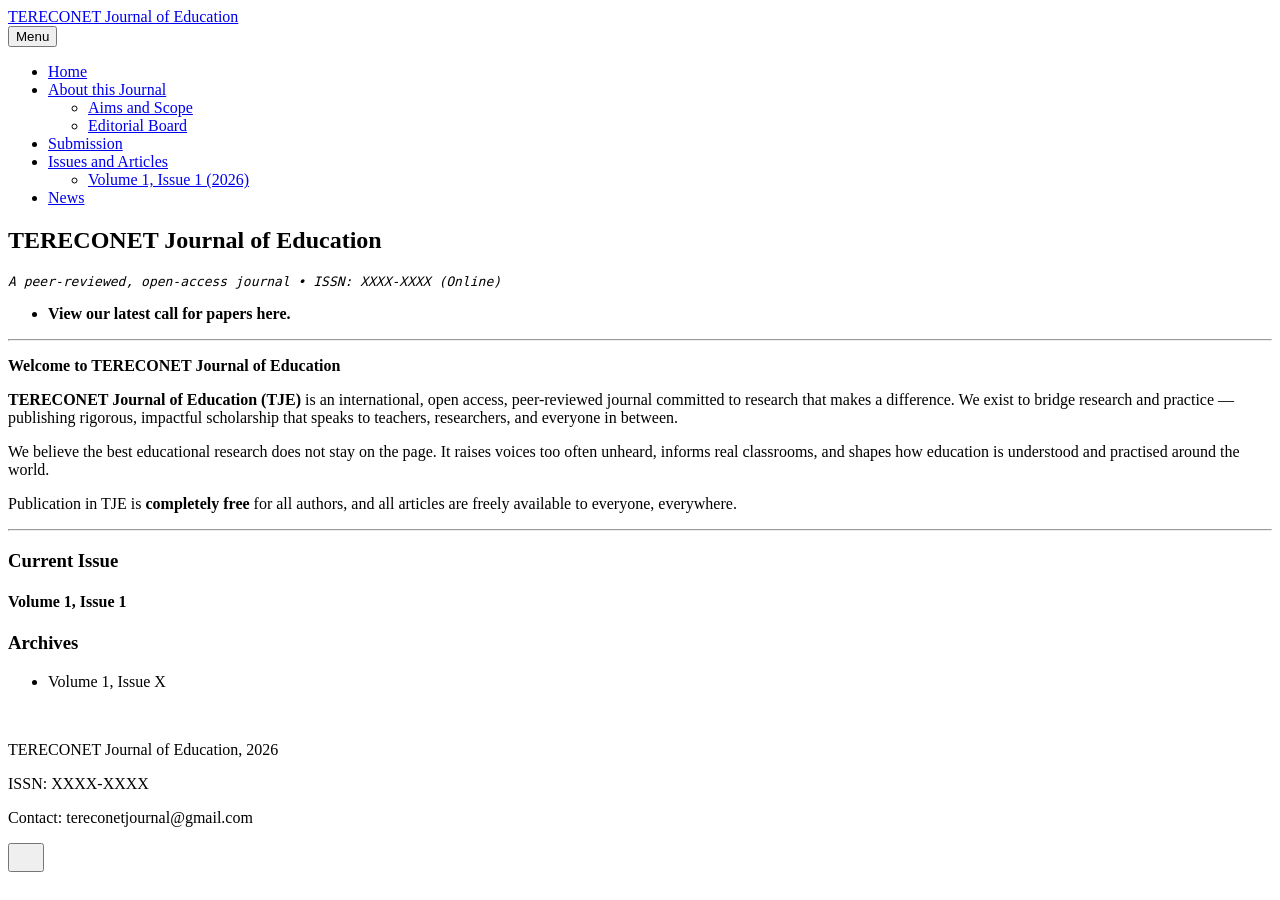
==== index.html @ 7ecd437f "Updated from Publii" ====
<!DOCTYPE html><html lang="en-gb"><head><meta charset="utf-8"><meta http-equiv="X-UA-Compatible" content="IE=edge"><meta name="viewport" content="width=device-width,initial-scale=1"><title>TERECONET Journal of Education - TERECONET Journal of Education</title><meta name="description" content="A peer-reviewed, open-access journal • ISSN: XXXX-XXXX (Online) View our latest call for papers here. Welcome to TERECONET Journal of Education TERECONET Journal of Education (TJE) is an international, open access, peer-reviewed journal committed to research that makes a difference. We exist to bridge research&amp;hellip;"><meta name="generator" content="Publii Open-Source CMS for Static Site"><link rel="canonical" href="https://www.teje.net/"><link rel="alternate" type="application/atom+xml" href="https://www.teje.net/feed.xml" title="TERECONET Journal of Education - RSS"><link rel="alternate" type="application/json" href="https://www.teje.net/feed.json" title="TERECONET Journal of Education - JSON"><meta property="og:title" content="TERECONET Journal of Education"><meta property="og:site_name" content="TERECONET Journal of Education"><meta property="og:description" content="A peer-reviewed, open-access journal • ISSN: XXXX-XXXX (Online) View our latest call for papers here. Welcome to TERECONET Journal of Education TERECONET Journal of Education (TJE) is an international, open access, peer-reviewed journal committed to research that makes a difference. We exist to bridge research&amp;hellip;"><meta property="og:url" content="https://www.teje.net/"><meta property="og:type" content="article"><link rel="stylesheet" href="https://www.teje.net/assets/css/style.css?v&#x3D;0e95c9d817b00e3b5cfe6febf30c4717"><script type="application/ld+json">{"@context":"http://schema.org","@type":"Article","mainEntityOfPage":{"@type":"WebPage","@id":"https://www.teje.net/"},"headline":"TERECONET Journal of Education","datePublished":"2026-08-20T18:52+07:00","dateModified":"2026-08-22T23:30+07:00","description":"A peer-reviewed, open-access journal • ISSN: XXXX-XXXX (Online) View our latest call for papers here. Welcome to TERECONET Journal of Education TERECONET Journal of Education (TJE) is an international, open access, peer-reviewed journal committed to research that makes a difference. We exist to bridge research&hellip;","author":{"@type":"Person","name":"Vu Tran Thanh","url":"https://www.teje.net/authors/vu-tran-thanh/"},"publisher":{"@type":"Organization","name":"Vu Tran Thanh"}}</script><noscript><style>img[loading] {
                    opacity: 1;
                }</style></noscript></head><body class="page-template"><header class="top js-header"><a class="logo" href="https://www.teje.net/">TERECONET Journal of Education</a><nav class="navbar js-navbar"><button class="navbar__toggle js-toggle" aria-label="Menu" aria-haspopup="true" aria-expanded="false"><span class="navbar__toggle-box"><span class="navbar__toggle-inner">Menu</span></span></button><ul class="navbar__menu"><li class="active"><a href="https://www.teje.net/" target="_self">Home</a></li><li class="has-submenu"><a href="https://www.teje.net/about/" target="_self" aria-haspopup="true" aria-expanded="false">About this Journal</a><ul class="navbar__submenu level-2" aria-hidden="true"><li><a href="https://www.teje.net/about/aims-and-scope/" target="_self">Aims and Scope</a></li><li><a href="https://www.teje.net/about/editorial-board/" target="_self">Editorial Board</a></li></ul></li><li><a href="https://www.teje.net/for-authors/" target="_self">Submission</a></li><li class="has-submenu"><a href="https://www.teje.net/issues-and-articles/" target="_self" aria-haspopup="true" aria-expanded="false">Issues and Articles</a><ul class="navbar__submenu level-2" aria-hidden="true"><li><a href="https://www.teje.net/issues-and-articles/volume-1-issue-1/" target="_self">Volume 1, Issue 1 (2026)</a></li></ul></li><li><a href="https://www.teje.net/news/" target="_self">News</a></li></ul></nav></header><main class="page"><article class="content"><div class="hero hero--noimage"><header class="hero__content"><div class="wrapper"><h1>TERECONET Journal of Education</h1></div></header></div><div class="entry-wrapper content__entry"><pre class="align-center"><em><span style="color: #000000;">A peer-reviewed, open-access journal • ISSN: XXXX-XXXX (Online)</span></em></pre><ul><li><strong>View our latest call for papers here.</strong></li></ul><hr><div><p class="align-center"><strong>Welcome to TERECONET Journal of Education</strong></p><p><strong>TERECONET Journal of Education (TJE)</strong> is an international, open access, peer-reviewed journal committed to research that makes a difference. We exist to bridge research and practice — publishing rigorous, impactful scholarship that speaks to teachers, researchers, and everyone in between.</p><p>We believe the best educational research does not stay on the page. It raises voices too often unheard, informs real classrooms, and shapes how education is understood and practised around the world.</p><p>Publication in TJE is <strong>completely free</strong> for all authors, and all articles are freely available to everyone, everywhere.</p></div><hr><h3>Current Issue</h3><h4>Volume 1, Issue 1</h4><h3>Archives</h3><ul><li>Volume 1, Issue X</li></ul><p> </p></div></article></main><footer class="footer"><div class="wrapper"><div class="footer__copyright"><p>TERECONET Journal of Education, 2026</p><p>ISSN: XXXX-XXXX</p><p>Contact: tereconetjournal@gmail.com</p></div><button id="backToTop" class="footer__bttop" aria-label="Back to top" title="Back to top"><svg width="20" height="20"><use xlink:href="https://www.teje.net/assets/svg/svg-map.svg#toparrow"/></svg></button></div></footer><script defer="defer" src="https://www.teje.net/assets/js/scripts.min.js?v&#x3D;dafec4f87fead6718cb125f0b0fc8441"></script><script>window.publiiThemeMenuConfig={mobileMenuMode:'sidebar',animationSpeed:300,submenuWidth: 'auto',doubleClickTime:500,mobileMenuExpandableSubmenus:true,relatedContainerForOverlayMenuSelector:'.top'};</script><script>var images = document.querySelectorAll('img[loading]');
        for (var i = 0; i < images.length; i++) {
            if (images[i].complete) {
                images[i].classList.add('is-loaded');
            } else {
                images[i].addEventListener('load', function () {
                    this.classList.add('is-loaded');
                }, false);
            }
        }</script></body></html>
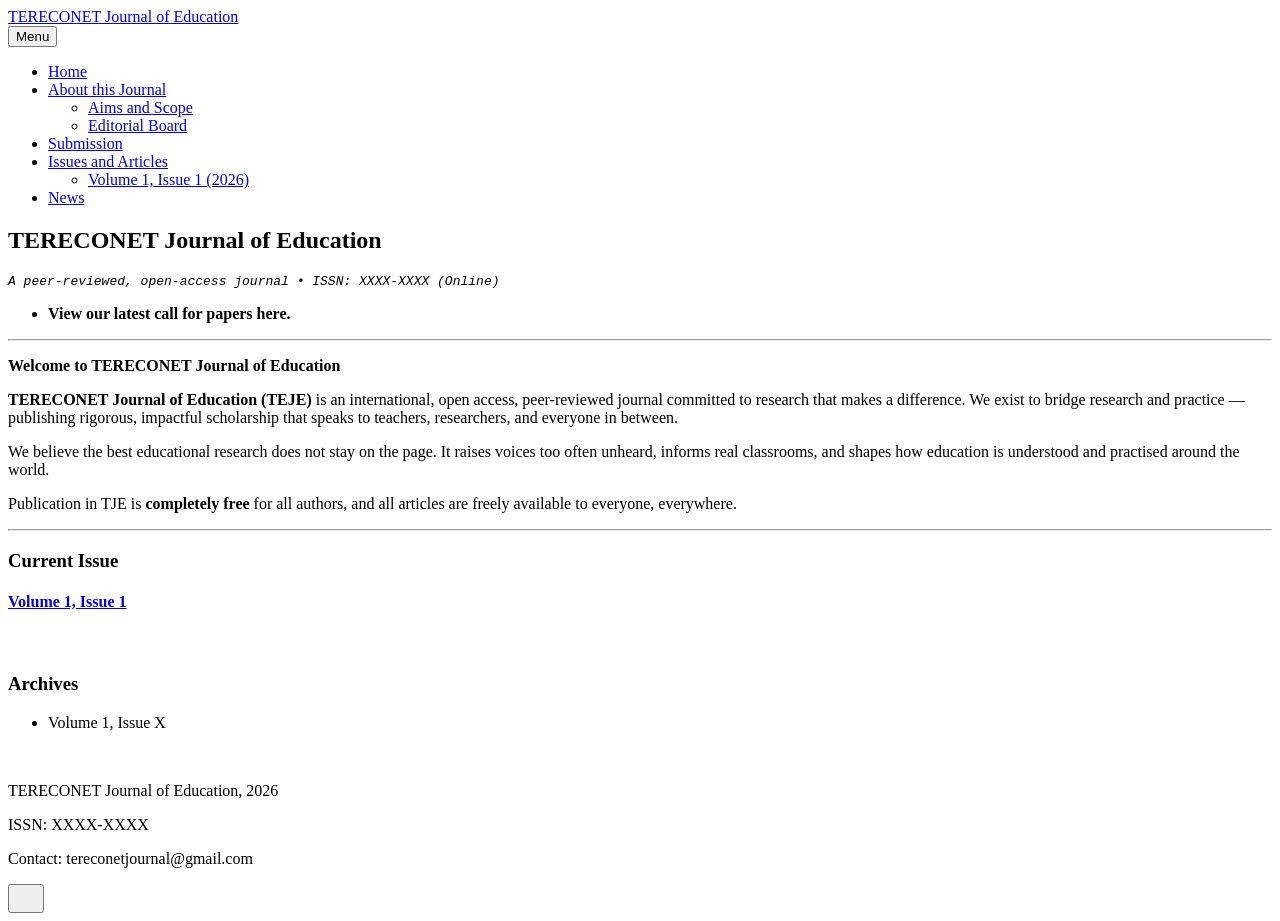
==== commit 5c54be00: "Updated from Publii" ====
--- a/index.html
+++ b/index.html
@@ -1,6 +1,6 @@
-<!DOCTYPE html><html lang="en-gb"><head><meta charset="utf-8"><meta http-equiv="X-UA-Compatible" content="IE=edge"><meta name="viewport" content="width=device-width,initial-scale=1"><title>TERECONET Journal of Education - TERECONET Journal of Education</title><meta name="description" content="A peer-reviewed, open-access journal • ISSN: XXXX-XXXX (Online) View our latest call for papers here. Welcome to TERECONET Journal of Education TERECONET Journal of Education (TJE) is an international, open access, peer-reviewed journal committed to research that makes a difference. We exist to bridge research&amp;hellip;"><meta name="generator" content="Publii Open-Source CMS for Static Site"><link rel="canonical" href="https://www.teje.net/"><link rel="alternate" type="application/atom+xml" href="https://www.teje.net/feed.xml" title="TERECONET Journal of Education - RSS"><link rel="alternate" type="application/json" href="https://www.teje.net/feed.json" title="TERECONET Journal of Education - JSON"><meta property="og:title" content="TERECONET Journal of Education"><meta property="og:site_name" content="TERECONET Journal of Education"><meta property="og:description" content="A peer-reviewed, open-access journal • ISSN: XXXX-XXXX (Online) View our latest call for papers here. Welcome to TERECONET Journal of Education TERECONET Journal of Education (TJE) is an international, open access, peer-reviewed journal committed to research that makes a difference. We exist to bridge research&amp;hellip;"><meta property="og:url" content="https://www.teje.net/"><meta property="og:type" content="article"><link rel="stylesheet" href="https://www.teje.net/assets/css/style.css?v&#x3D;0e95c9d817b00e3b5cfe6febf30c4717"><script type="application/ld+json">{"@context":"http://schema.org","@type":"Article","mainEntityOfPage":{"@type":"WebPage","@id":"https://www.teje.net/"},"headline":"TERECONET Journal of Education","datePublished":"2026-08-20T18:52+07:00","dateModified":"2026-08-22T23:30+07:00","description":"A peer-reviewed, open-access journal • ISSN: XXXX-XXXX (Online) View our latest call for papers here. Welcome to TERECONET Journal of Education TERECONET Journal of Education (TJE) is an international, open access, peer-reviewed journal committed to research that makes a difference. We exist to bridge research&hellip;","author":{"@type":"Person","name":"Vu Tran Thanh","url":"https://www.teje.net/authors/vu-tran-thanh/"},"publisher":{"@type":"Organization","name":"Vu Tran Thanh"}}</script><noscript><style>img[loading] {
+<!DOCTYPE html><html lang="en-gb"><head><meta charset="utf-8"><meta http-equiv="X-UA-Compatible" content="IE=edge"><meta name="viewport" content="width=device-width,initial-scale=1"><title>TERECONET Journal of Education - TERECONET Journal of Education</title><meta name="description" content="A peer-reviewed, open-access journal • ISSN: XXXX-XXXX (Online) View our latest call for papers here. Welcome to TERECONET Journal of Education TERECONET Journal of Education (TEJE) is an international, open access, peer-reviewed journal committed to research that makes a difference. We exist to bridge research&amp;hellip;"><meta name="generator" content="Publii Open-Source CMS for Static Site"><link rel="canonical" href="https://www.teje.net/"><link rel="alternate" type="application/atom+xml" href="https://www.teje.net/feed.xml" title="TERECONET Journal of Education - RSS"><link rel="alternate" type="application/json" href="https://www.teje.net/feed.json" title="TERECONET Journal of Education - JSON"><meta property="og:title" content="TERECONET Journal of Education"><meta property="og:site_name" content="TERECONET Journal of Education"><meta property="og:description" content="A peer-reviewed, open-access journal • ISSN: XXXX-XXXX (Online) View our latest call for papers here. Welcome to TERECONET Journal of Education TERECONET Journal of Education (TEJE) is an international, open access, peer-reviewed journal committed to research that makes a difference. We exist to bridge research&amp;hellip;"><meta property="og:url" content="https://www.teje.net/"><meta property="og:type" content="article"><link rel="stylesheet" href="https://www.teje.net/assets/css/style.css?v&#x3D;0e95c9d817b00e3b5cfe6febf30c4717"><script type="application/ld+json">{"@context":"http://schema.org","@type":"Article","mainEntityOfPage":{"@type":"WebPage","@id":"https://www.teje.net/"},"headline":"TERECONET Journal of Education","datePublished":"2026-08-20T18:52+07:00","dateModified":"2026-08-23T10:45+07:00","description":"A peer-reviewed, open-access journal • ISSN: XXXX-XXXX (Online) View our latest call for papers here. Welcome to TERECONET Journal of Education TERECONET Journal of Education (TEJE) is an international, open access, peer-reviewed journal committed to research that makes a difference. We exist to bridge research&hellip;","author":{"@type":"Person","name":"Vu Tran Thanh","url":"https://www.teje.net/authors/vu-tran-thanh/"},"publisher":{"@type":"Organization","name":"Vu Tran Thanh"}}</script><noscript><style>img[loading] {
                     opacity: 1;
-                }</style></noscript></head><body class="page-template"><header class="top js-header"><a class="logo" href="https://www.teje.net/">TERECONET Journal of Education</a><nav class="navbar js-navbar"><button class="navbar__toggle js-toggle" aria-label="Menu" aria-haspopup="true" aria-expanded="false"><span class="navbar__toggle-box"><span class="navbar__toggle-inner">Menu</span></span></button><ul class="navbar__menu"><li class="active"><a href="https://www.teje.net/" target="_self">Home</a></li><li class="has-submenu"><a href="https://www.teje.net/about/" target="_self" aria-haspopup="true" aria-expanded="false">About this Journal</a><ul class="navbar__submenu level-2" aria-hidden="true"><li><a href="https://www.teje.net/about/aims-and-scope/" target="_self">Aims and Scope</a></li><li><a href="https://www.teje.net/about/editorial-board/" target="_self">Editorial Board</a></li></ul></li><li><a href="https://www.teje.net/for-authors/" target="_self">Submission</a></li><li class="has-submenu"><a href="https://www.teje.net/issues-and-articles/" target="_self" aria-haspopup="true" aria-expanded="false">Issues and Articles</a><ul class="navbar__submenu level-2" aria-hidden="true"><li><a href="https://www.teje.net/issues-and-articles/volume-1-issue-1/" target="_self">Volume 1, Issue 1 (2026)</a></li></ul></li><li><a href="https://www.teje.net/news/" target="_self">News</a></li></ul></nav></header><main class="page"><article class="content"><div class="hero hero--noimage"><header class="hero__content"><div class="wrapper"><h1>TERECONET Journal of Education</h1></div></header></div><div class="entry-wrapper content__entry"><pre class="align-center"><em><span style="color: #000000;">A peer-reviewed, open-access journal • ISSN: XXXX-XXXX (Online)</span></em></pre><ul><li><strong>View our latest call for papers here.</strong></li></ul><hr><div><p class="align-center"><strong>Welcome to TERECONET Journal of Education</strong></p><p><strong>TERECONET Journal of Education (TJE)</strong> is an international, open access, peer-reviewed journal committed to research that makes a difference. We exist to bridge research and practice — publishing rigorous, impactful scholarship that speaks to teachers, researchers, and everyone in between.</p><p>We believe the best educational research does not stay on the page. It raises voices too often unheard, informs real classrooms, and shapes how education is understood and practised around the world.</p><p>Publication in TJE is <strong>completely free</strong> for all authors, and all articles are freely available to everyone, everywhere.</p></div><hr><h3>Current Issue</h3><h4>Volume 1, Issue 1</h4><h3>Archives</h3><ul><li>Volume 1, Issue X</li></ul><p> </p></div></article></main><footer class="footer"><div class="wrapper"><div class="footer__copyright"><p>TERECONET Journal of Education, 2026</p><p>ISSN: XXXX-XXXX</p><p>Contact: tereconetjournal@gmail.com</p></div><button id="backToTop" class="footer__bttop" aria-label="Back to top" title="Back to top"><svg width="20" height="20"><use xlink:href="https://www.teje.net/assets/svg/svg-map.svg#toparrow"/></svg></button></div></footer><script defer="defer" src="https://www.teje.net/assets/js/scripts.min.js?v&#x3D;dafec4f87fead6718cb125f0b0fc8441"></script><script>window.publiiThemeMenuConfig={mobileMenuMode:'sidebar',animationSpeed:300,submenuWidth: 'auto',doubleClickTime:500,mobileMenuExpandableSubmenus:true,relatedContainerForOverlayMenuSelector:'.top'};</script><script>var images = document.querySelectorAll('img[loading]');
+                }</style></noscript></head><body class="page-template"><header class="top js-header"><a class="logo" href="https://www.teje.net/">TERECONET Journal of Education</a><nav class="navbar js-navbar"><button class="navbar__toggle js-toggle" aria-label="Menu" aria-haspopup="true" aria-expanded="false"><span class="navbar__toggle-box"><span class="navbar__toggle-inner">Menu</span></span></button><ul class="navbar__menu"><li class="active"><a href="https://www.teje.net/" target="_self">Home</a></li><li class="has-submenu"><a href="https://www.teje.net/about/" target="_self" aria-haspopup="true" aria-expanded="false">About this Journal</a><ul class="navbar__submenu level-2" aria-hidden="true"><li><a href="https://www.teje.net/about/aims-and-scope/" target="_self">Aims and Scope</a></li><li><a href="https://www.teje.net/about/editorial-board/" target="_self">Editorial Board</a></li></ul></li><li><a href="https://www.teje.net/for-authors/" target="_self">Submission</a></li><li class="has-submenu"><a href="https://www.teje.net/issues-and-articles/" target="_self" aria-haspopup="true" aria-expanded="false">Issues and Articles</a><ul class="navbar__submenu level-2" aria-hidden="true"><li><a href="https://www.teje.net/issues-and-articles/volume-1-issue-1/" target="_self">Volume 1, Issue 1 (2026)</a></li></ul></li><li><a href="https://www.teje.net/news/" target="_self">News</a></li></ul></nav></header><main class="page"><article class="content"><div class="hero hero--noimage"><header class="hero__content"><div class="wrapper"><h1>TERECONET Journal of Education</h1></div></header></div><div class="entry-wrapper content__entry"><pre class="align-center"><em><span style="color: #000000;">A peer-reviewed, open-access journal • ISSN: XXXX-XXXX (Online)</span></em></pre><ul><li><strong>View our latest call for papers here.</strong></li></ul><hr><div><p class="align-center"><strong>Welcome to TERECONET Journal of Education</strong></p><p><strong>TERECONET Journal of Education (TEJE)</strong> is an international, open access, peer-reviewed journal committed to research that makes a difference. We exist to bridge research and practice — publishing rigorous, impactful scholarship that speaks to teachers, researchers, and everyone in between.</p><p>We believe the best educational research does not stay on the page. It raises voices too often unheard, informs real classrooms, and shapes how education is understood and practised around the world.</p><p>Publication in TJE is <strong>completely free</strong> for all authors, and all articles are freely available to everyone, everywhere.</p></div><hr><h3>Current Issue</h3><h4><a href="https://www.teje.net/issues-and-articles/volume-1-issue-1/">Volume 1, Issue 1</a></h4><h3> </h3><h3>Archives</h3><ul><li>Volume 1, Issue X</li></ul><p> </p></div></article></main><footer class="footer"><div class="wrapper"><div class="footer__copyright"><p>TERECONET Journal of Education, 2026</p><p>ISSN: XXXX-XXXX</p><p>Contact: tereconetjournal@gmail.com</p></div><button id="backToTop" class="footer__bttop" aria-label="Back to top" title="Back to top"><svg width="20" height="20"><use xlink:href="https://www.teje.net/assets/svg/svg-map.svg#toparrow"/></svg></button></div></footer><script defer="defer" src="https://www.teje.net/assets/js/scripts.min.js?v&#x3D;dafec4f87fead6718cb125f0b0fc8441"></script><script>window.publiiThemeMenuConfig={mobileMenuMode:'sidebar',animationSpeed:300,submenuWidth: 'auto',doubleClickTime:500,mobileMenuExpandableSubmenus:true,relatedContainerForOverlayMenuSelector:'.top'};</script><script>var images = document.querySelectorAll('img[loading]');
         for (var i = 0; i < images.length; i++) {
             if (images[i].complete) {
                 images[i].classList.add('is-loaded');
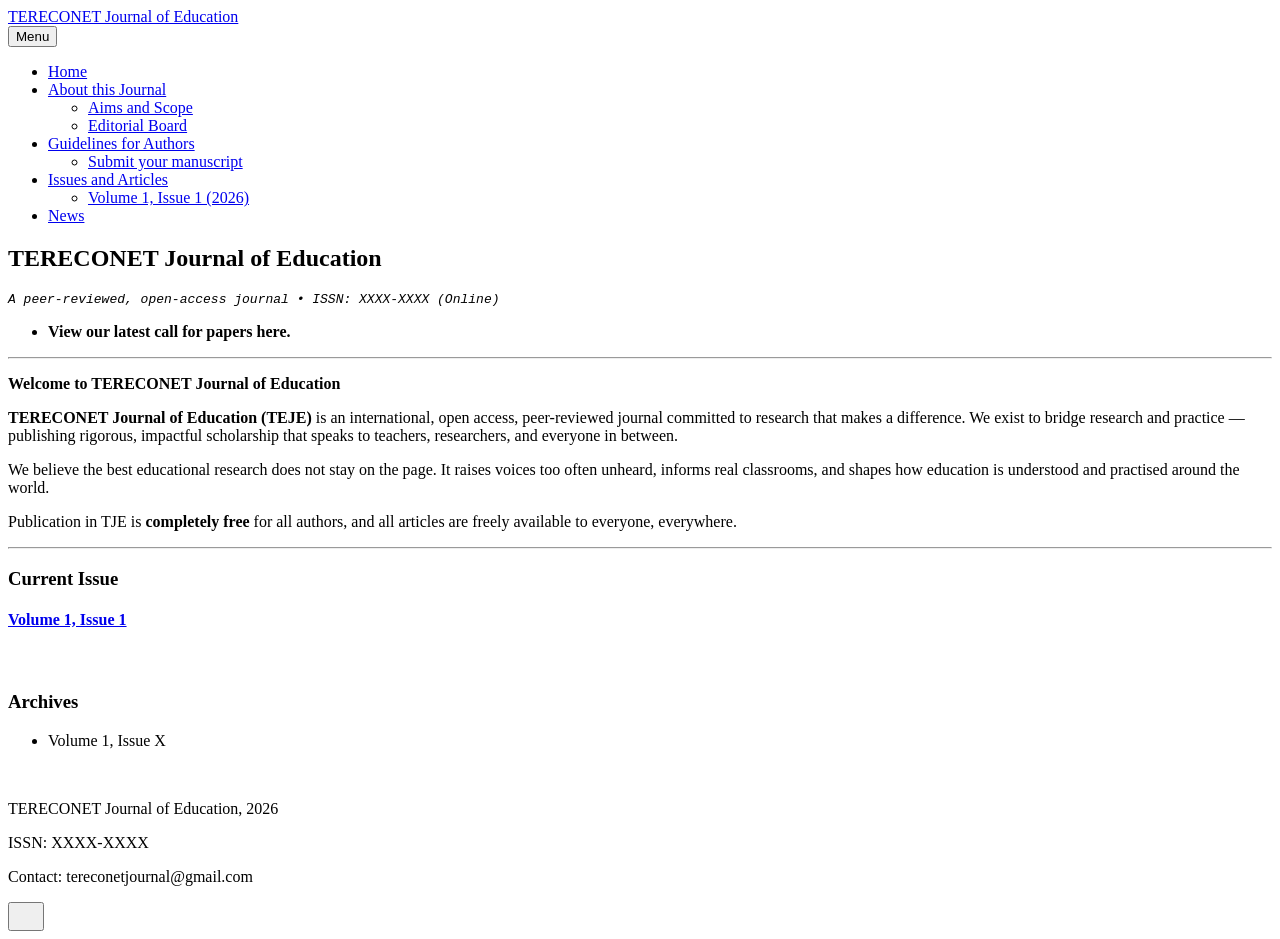
==== commit d024a783: "Updated from Publii" ====
--- a/index.html
+++ b/index.html
@@ -1,6 +1,6 @@
 <!DOCTYPE html><html lang="en-gb"><head><meta charset="utf-8"><meta http-equiv="X-UA-Compatible" content="IE=edge"><meta name="viewport" content="width=device-width,initial-scale=1"><title>TERECONET Journal of Education - TERECONET Journal of Education</title><meta name="description" content="A peer-reviewed, open-access journal • ISSN: XXXX-XXXX (Online) View our latest call for papers here. Welcome to TERECONET Journal of Education TERECONET Journal of Education (TEJE) is an international, open access, peer-reviewed journal committed to research that makes a difference. We exist to bridge research&amp;hellip;"><meta name="generator" content="Publii Open-Source CMS for Static Site"><link rel="canonical" href="https://www.teje.net/"><link rel="alternate" type="application/atom+xml" href="https://www.teje.net/feed.xml" title="TERECONET Journal of Education - RSS"><link rel="alternate" type="application/json" href="https://www.teje.net/feed.json" title="TERECONET Journal of Education - JSON"><meta property="og:title" content="TERECONET Journal of Education"><meta property="og:site_name" content="TERECONET Journal of Education"><meta property="og:description" content="A peer-reviewed, open-access journal • ISSN: XXXX-XXXX (Online) View our latest call for papers here. Welcome to TERECONET Journal of Education TERECONET Journal of Education (TEJE) is an international, open access, peer-reviewed journal committed to research that makes a difference. We exist to bridge research&amp;hellip;"><meta property="og:url" content="https://www.teje.net/"><meta property="og:type" content="article"><link rel="stylesheet" href="https://www.teje.net/assets/css/style.css?v&#x3D;0e95c9d817b00e3b5cfe6febf30c4717"><script type="application/ld+json">{"@context":"http://schema.org","@type":"Article","mainEntityOfPage":{"@type":"WebPage","@id":"https://www.teje.net/"},"headline":"TERECONET Journal of Education","datePublished":"2026-08-20T18:52+07:00","dateModified":"2026-08-23T10:45+07:00","description":"A peer-reviewed, open-access journal • ISSN: XXXX-XXXX (Online) View our latest call for papers here. Welcome to TERECONET Journal of Education TERECONET Journal of Education (TEJE) is an international, open access, peer-reviewed journal committed to research that makes a difference. We exist to bridge research&hellip;","author":{"@type":"Person","name":"Vu Tran Thanh","url":"https://www.teje.net/authors/vu-tran-thanh/"},"publisher":{"@type":"Organization","name":"Vu Tran Thanh"}}</script><noscript><style>img[loading] {
                     opacity: 1;
-                }</style></noscript></head><body class="page-template"><header class="top js-header"><a class="logo" href="https://www.teje.net/">TERECONET Journal of Education</a><nav class="navbar js-navbar"><button class="navbar__toggle js-toggle" aria-label="Menu" aria-haspopup="true" aria-expanded="false"><span class="navbar__toggle-box"><span class="navbar__toggle-inner">Menu</span></span></button><ul class="navbar__menu"><li class="active"><a href="https://www.teje.net/" target="_self">Home</a></li><li class="has-submenu"><a href="https://www.teje.net/about/" target="_self" aria-haspopup="true" aria-expanded="false">About this Journal</a><ul class="navbar__submenu level-2" aria-hidden="true"><li><a href="https://www.teje.net/about/aims-and-scope/" target="_self">Aims and Scope</a></li><li><a href="https://www.teje.net/about/editorial-board/" target="_self">Editorial Board</a></li></ul></li><li><a href="https://www.teje.net/for-authors/" target="_self">Submission</a></li><li class="has-submenu"><a href="https://www.teje.net/issues-and-articles/" target="_self" aria-haspopup="true" aria-expanded="false">Issues and Articles</a><ul class="navbar__submenu level-2" aria-hidden="true"><li><a href="https://www.teje.net/issues-and-articles/volume-1-issue-1/" target="_self">Volume 1, Issue 1 (2026)</a></li></ul></li><li><a href="https://www.teje.net/news/" target="_self">News</a></li></ul></nav></header><main class="page"><article class="content"><div class="hero hero--noimage"><header class="hero__content"><div class="wrapper"><h1>TERECONET Journal of Education</h1></div></header></div><div class="entry-wrapper content__entry"><pre class="align-center"><em><span style="color: #000000;">A peer-reviewed, open-access journal • ISSN: XXXX-XXXX (Online)</span></em></pre><ul><li><strong>View our latest call for papers here.</strong></li></ul><hr><div><p class="align-center"><strong>Welcome to TERECONET Journal of Education</strong></p><p><strong>TERECONET Journal of Education (TEJE)</strong> is an international, open access, peer-reviewed journal committed to research that makes a difference. We exist to bridge research and practice — publishing rigorous, impactful scholarship that speaks to teachers, researchers, and everyone in between.</p><p>We believe the best educational research does not stay on the page. It raises voices too often unheard, informs real classrooms, and shapes how education is understood and practised around the world.</p><p>Publication in TJE is <strong>completely free</strong> for all authors, and all articles are freely available to everyone, everywhere.</p></div><hr><h3>Current Issue</h3><h4><a href="https://www.teje.net/issues-and-articles/volume-1-issue-1/">Volume 1, Issue 1</a></h4><h3> </h3><h3>Archives</h3><ul><li>Volume 1, Issue X</li></ul><p> </p></div></article></main><footer class="footer"><div class="wrapper"><div class="footer__copyright"><p>TERECONET Journal of Education, 2026</p><p>ISSN: XXXX-XXXX</p><p>Contact: tereconetjournal@gmail.com</p></div><button id="backToTop" class="footer__bttop" aria-label="Back to top" title="Back to top"><svg width="20" height="20"><use xlink:href="https://www.teje.net/assets/svg/svg-map.svg#toparrow"/></svg></button></div></footer><script defer="defer" src="https://www.teje.net/assets/js/scripts.min.js?v&#x3D;dafec4f87fead6718cb125f0b0fc8441"></script><script>window.publiiThemeMenuConfig={mobileMenuMode:'sidebar',animationSpeed:300,submenuWidth: 'auto',doubleClickTime:500,mobileMenuExpandableSubmenus:true,relatedContainerForOverlayMenuSelector:'.top'};</script><script>var images = document.querySelectorAll('img[loading]');
+                }</style></noscript></head><body class="page-template"><header class="top js-header"><a class="logo" href="https://www.teje.net/">TERECONET Journal of Education</a><nav class="navbar js-navbar"><button class="navbar__toggle js-toggle" aria-label="Menu" aria-haspopup="true" aria-expanded="false"><span class="navbar__toggle-box"><span class="navbar__toggle-inner">Menu</span></span></button><ul class="navbar__menu"><li class="active"><a href="https://www.teje.net/" target="_self">Home</a></li><li class="has-submenu"><a href="https://www.teje.net/about/" target="_self" aria-haspopup="true" aria-expanded="false">About this Journal</a><ul class="navbar__submenu level-2" aria-hidden="true"><li><a href="https://www.teje.net/about/aims-and-scope/" target="_self">Aims and Scope</a></li><li><a href="https://www.teje.net/about/editorial-board/" target="_self">Editorial Board</a></li></ul></li><li class="has-submenu"><a href="https://www.teje.net/for-authors/" target="_self" aria-haspopup="true" aria-expanded="false">Guidelines for Authors</a><ul class="navbar__submenu level-2" aria-hidden="true"><li><a href="https://reviewsystem.tereconet.com/index.php/teje/" target="_self">Submit your manuscript</a></li></ul></li><li class="has-submenu"><a href="https://www.teje.net/issues-and-articles/" target="_self" aria-haspopup="true" aria-expanded="false">Issues and Articles</a><ul class="navbar__submenu level-2" aria-hidden="true"><li><a href="https://www.teje.net/issues-and-articles/volume-1-issue-1/" target="_self">Volume 1, Issue 1 (2026)</a></li></ul></li><li><a href="https://www.teje.net/news/" target="_self">News</a></li></ul></nav></header><main class="page"><article class="content"><div class="hero hero--noimage"><header class="hero__content"><div class="wrapper"><h1>TERECONET Journal of Education</h1></div></header></div><div class="entry-wrapper content__entry"><pre class="align-center"><em><span style="color: #000000;">A peer-reviewed, open-access journal • ISSN: XXXX-XXXX (Online)</span></em></pre><ul><li><strong>View our latest call for papers here.</strong></li></ul><hr><div><p class="align-center"><strong>Welcome to TERECONET Journal of Education</strong></p><p><strong>TERECONET Journal of Education (TEJE)</strong> is an international, open access, peer-reviewed journal committed to research that makes a difference. We exist to bridge research and practice — publishing rigorous, impactful scholarship that speaks to teachers, researchers, and everyone in between.</p><p>We believe the best educational research does not stay on the page. It raises voices too often unheard, informs real classrooms, and shapes how education is understood and practised around the world.</p><p>Publication in TJE is <strong>completely free</strong> for all authors, and all articles are freely available to everyone, everywhere.</p></div><hr><h3>Current Issue</h3><h4><a href="https://www.teje.net/issues-and-articles/volume-1-issue-1/">Volume 1, Issue 1</a></h4><h3> </h3><h3>Archives</h3><ul><li>Volume 1, Issue X</li></ul><p> </p></div></article></main><footer class="footer"><div class="wrapper"><div class="footer__copyright"><p>TERECONET Journal of Education, 2026</p><p>ISSN: XXXX-XXXX</p><p>Contact: tereconetjournal@gmail.com</p></div><button id="backToTop" class="footer__bttop" aria-label="Back to top" title="Back to top"><svg width="20" height="20"><use xlink:href="https://www.teje.net/assets/svg/svg-map.svg#toparrow"/></svg></button></div></footer><script defer="defer" src="https://www.teje.net/assets/js/scripts.min.js?v&#x3D;dafec4f87fead6718cb125f0b0fc8441"></script><script>window.publiiThemeMenuConfig={mobileMenuMode:'sidebar',animationSpeed:300,submenuWidth: 'auto',doubleClickTime:500,mobileMenuExpandableSubmenus:true,relatedContainerForOverlayMenuSelector:'.top'};</script><script>var images = document.querySelectorAll('img[loading]');
         for (var i = 0; i < images.length; i++) {
             if (images[i].complete) {
                 images[i].classList.add('is-loaded');
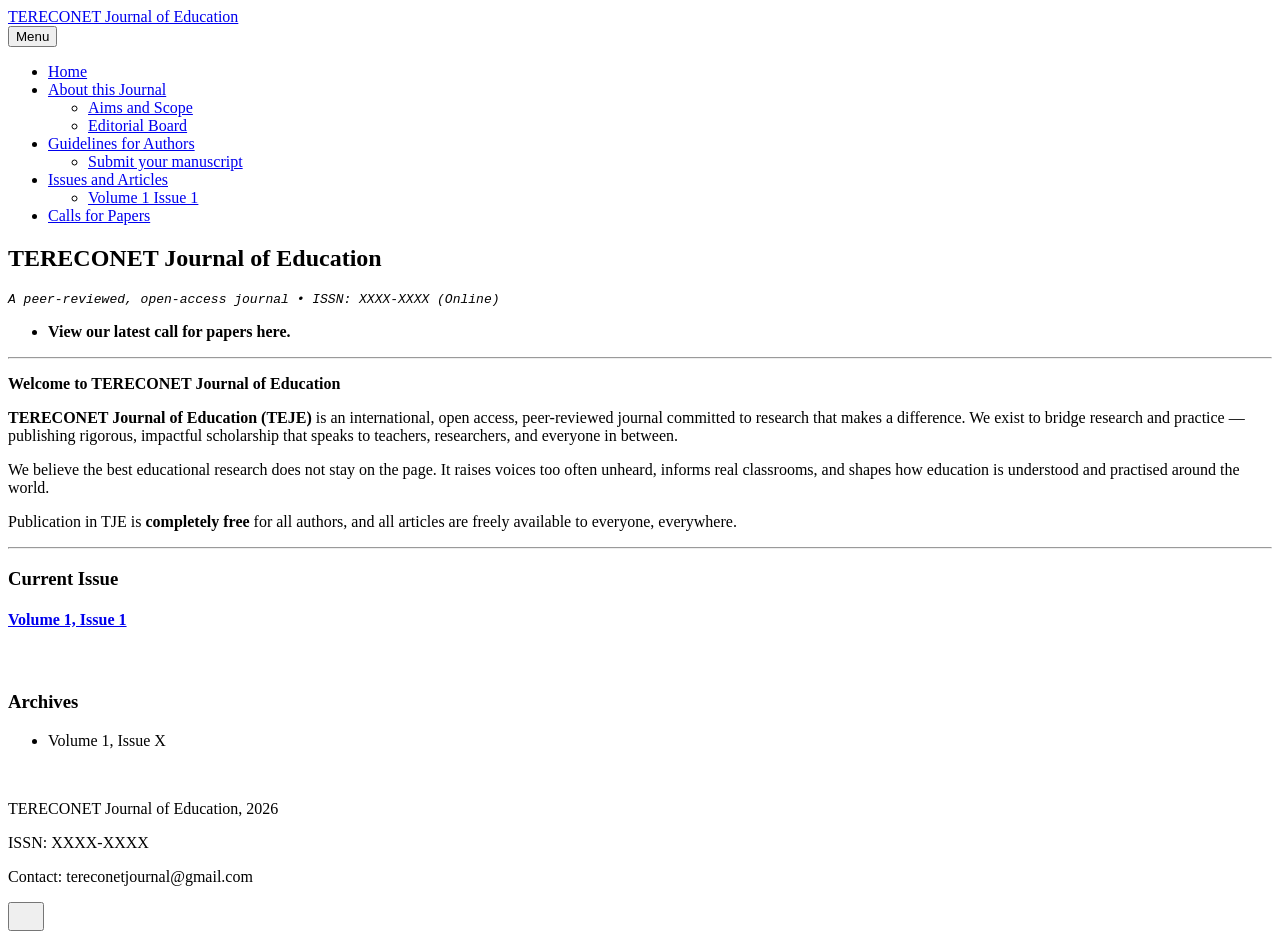
==== commit 0a0e9286: "Updated from Publii" ====
--- a/index.html
+++ b/index.html
@@ -1,6 +1,6 @@
-<!DOCTYPE html><html lang="en-gb"><head><meta charset="utf-8"><meta http-equiv="X-UA-Compatible" content="IE=edge"><meta name="viewport" content="width=device-width,initial-scale=1"><title>TERECONET Journal of Education - TERECONET Journal of Education</title><meta name="description" content="A peer-reviewed, open-access journal • ISSN: XXXX-XXXX (Online) View our latest call for papers here. Welcome to TERECONET Journal of Education TERECONET Journal of Education (TEJE) is an international, open access, peer-reviewed journal committed to research that makes a difference. We exist to bridge research&amp;hellip;"><meta name="generator" content="Publii Open-Source CMS for Static Site"><link rel="canonical" href="https://www.teje.net/"><link rel="alternate" type="application/atom+xml" href="https://www.teje.net/feed.xml" title="TERECONET Journal of Education - RSS"><link rel="alternate" type="application/json" href="https://www.teje.net/feed.json" title="TERECONET Journal of Education - JSON"><meta property="og:title" content="TERECONET Journal of Education"><meta property="og:site_name" content="TERECONET Journal of Education"><meta property="og:description" content="A peer-reviewed, open-access journal • ISSN: XXXX-XXXX (Online) View our latest call for papers here. Welcome to TERECONET Journal of Education TERECONET Journal of Education (TEJE) is an international, open access, peer-reviewed journal committed to research that makes a difference. We exist to bridge research&amp;hellip;"><meta property="og:url" content="https://www.teje.net/"><meta property="og:type" content="article"><link rel="stylesheet" href="https://www.teje.net/assets/css/style.css?v&#x3D;0e95c9d817b00e3b5cfe6febf30c4717"><script type="application/ld+json">{"@context":"http://schema.org","@type":"Article","mainEntityOfPage":{"@type":"WebPage","@id":"https://www.teje.net/"},"headline":"TERECONET Journal of Education","datePublished":"2026-08-20T18:52+07:00","dateModified":"2026-08-23T10:45+07:00","description":"A peer-reviewed, open-access journal • ISSN: XXXX-XXXX (Online) View our latest call for papers here. Welcome to TERECONET Journal of Education TERECONET Journal of Education (TEJE) is an international, open access, peer-reviewed journal committed to research that makes a difference. We exist to bridge research&hellip;","author":{"@type":"Person","name":"Vu Tran Thanh","url":"https://www.teje.net/authors/vu-tran-thanh/"},"publisher":{"@type":"Organization","name":"Vu Tran Thanh"}}</script><noscript><style>img[loading] {
+<!DOCTYPE html><html lang="en-gb"><head><meta charset="utf-8"><meta http-equiv="X-UA-Compatible" content="IE=edge"><meta name="viewport" content="width=device-width,initial-scale=1"><title>TERECONET Journal of Education - TERECONET Journal of Education</title><meta name="description" content="A peer-reviewed, open-access journal • ISSN: XXXX-XXXX (Online) View our latest call for papers here. Welcome to TERECONET Journal of Education TERECONET Journal of Education (TEJE) is an international, open access, peer-reviewed journal committed to research that makes a difference. We exist to bridge research&amp;hellip;"><meta name="generator" content="Publii Open-Source CMS for Static Site"><link rel="canonical" href="https://www.teje.net/"><link rel="alternate" type="application/atom+xml" href="https://www.teje.net/feed.xml" title="TERECONET Journal of Education - RSS"><link rel="alternate" type="application/json" href="https://www.teje.net/feed.json" title="TERECONET Journal of Education - JSON"><meta property="og:title" content="TERECONET Journal of Education"><meta property="og:site_name" content="TERECONET Journal of Education"><meta property="og:description" content="A peer-reviewed, open-access journal • ISSN: XXXX-XXXX (Online) View our latest call for papers here. Welcome to TERECONET Journal of Education TERECONET Journal of Education (TEJE) is an international, open access, peer-reviewed journal committed to research that makes a difference. We exist to bridge research&amp;hellip;"><meta property="og:url" content="https://www.teje.net/"><meta property="og:type" content="article"><link rel="stylesheet" href="https://www.teje.net/assets/css/style.css?v&#x3D;ebbb80e369160bb1013036abb6d10422"><script type="application/ld+json">{"@context":"http://schema.org","@type":"Article","mainEntityOfPage":{"@type":"WebPage","@id":"https://www.teje.net/"},"headline":"TERECONET Journal of Education","datePublished":"2026-08-20T18:52+07:00","dateModified":"2026-08-23T10:45+07:00","description":"A peer-reviewed, open-access journal • ISSN: XXXX-XXXX (Online) View our latest call for papers here. Welcome to TERECONET Journal of Education TERECONET Journal of Education (TEJE) is an international, open access, peer-reviewed journal committed to research that makes a difference. We exist to bridge research&hellip;","author":{"@type":"Person","name":"Vu Tran Thanh","url":"https://www.teje.net/authors/vu-tran-thanh/"},"publisher":{"@type":"Organization","name":"Vu Tran Thanh"}}</script><noscript><style>img[loading] {
                     opacity: 1;
-                }</style></noscript></head><body class="page-template"><header class="top js-header"><a class="logo" href="https://www.teje.net/">TERECONET Journal of Education</a><nav class="navbar js-navbar"><button class="navbar__toggle js-toggle" aria-label="Menu" aria-haspopup="true" aria-expanded="false"><span class="navbar__toggle-box"><span class="navbar__toggle-inner">Menu</span></span></button><ul class="navbar__menu"><li class="active"><a href="https://www.teje.net/" target="_self">Home</a></li><li class="has-submenu"><a href="https://www.teje.net/about/" target="_self" aria-haspopup="true" aria-expanded="false">About this Journal</a><ul class="navbar__submenu level-2" aria-hidden="true"><li><a href="https://www.teje.net/about/aims-and-scope/" target="_self">Aims and Scope</a></li><li><a href="https://www.teje.net/about/editorial-board/" target="_self">Editorial Board</a></li></ul></li><li class="has-submenu"><a href="https://www.teje.net/for-authors/" target="_self" aria-haspopup="true" aria-expanded="false">Guidelines for Authors</a><ul class="navbar__submenu level-2" aria-hidden="true"><li><a href="https://reviewsystem.tereconet.com/index.php/teje/" target="_self">Submit your manuscript</a></li></ul></li><li class="has-submenu"><a href="https://www.teje.net/issues-and-articles/" target="_self" aria-haspopup="true" aria-expanded="false">Issues and Articles</a><ul class="navbar__submenu level-2" aria-hidden="true"><li><a href="https://www.teje.net/issues-and-articles/volume-1-issue-1/" target="_self">Volume 1, Issue 1 (2026)</a></li></ul></li><li><a href="https://www.teje.net/news/" target="_self">News</a></li></ul></nav></header><main class="page"><article class="content"><div class="hero hero--noimage"><header class="hero__content"><div class="wrapper"><h1>TERECONET Journal of Education</h1></div></header></div><div class="entry-wrapper content__entry"><pre class="align-center"><em><span style="color: #000000;">A peer-reviewed, open-access journal • ISSN: XXXX-XXXX (Online)</span></em></pre><ul><li><strong>View our latest call for papers here.</strong></li></ul><hr><div><p class="align-center"><strong>Welcome to TERECONET Journal of Education</strong></p><p><strong>TERECONET Journal of Education (TEJE)</strong> is an international, open access, peer-reviewed journal committed to research that makes a difference. We exist to bridge research and practice — publishing rigorous, impactful scholarship that speaks to teachers, researchers, and everyone in between.</p><p>We believe the best educational research does not stay on the page. It raises voices too often unheard, informs real classrooms, and shapes how education is understood and practised around the world.</p><p>Publication in TJE is <strong>completely free</strong> for all authors, and all articles are freely available to everyone, everywhere.</p></div><hr><h3>Current Issue</h3><h4><a href="https://www.teje.net/issues-and-articles/volume-1-issue-1/">Volume 1, Issue 1</a></h4><h3> </h3><h3>Archives</h3><ul><li>Volume 1, Issue X</li></ul><p> </p></div></article></main><footer class="footer"><div class="wrapper"><div class="footer__copyright"><p>TERECONET Journal of Education, 2026</p><p>ISSN: XXXX-XXXX</p><p>Contact: tereconetjournal@gmail.com</p></div><button id="backToTop" class="footer__bttop" aria-label="Back to top" title="Back to top"><svg width="20" height="20"><use xlink:href="https://www.teje.net/assets/svg/svg-map.svg#toparrow"/></svg></button></div></footer><script defer="defer" src="https://www.teje.net/assets/js/scripts.min.js?v&#x3D;dafec4f87fead6718cb125f0b0fc8441"></script><script>window.publiiThemeMenuConfig={mobileMenuMode:'sidebar',animationSpeed:300,submenuWidth: 'auto',doubleClickTime:500,mobileMenuExpandableSubmenus:true,relatedContainerForOverlayMenuSelector:'.top'};</script><script>var images = document.querySelectorAll('img[loading]');
+                }</style></noscript></head><body class="page-template"><header class="top js-header"><a class="logo" href="https://www.teje.net/">TERECONET Journal of Education</a><nav class="navbar js-navbar"><button class="navbar__toggle js-toggle" aria-label="Menu" aria-haspopup="true" aria-expanded="false"><span class="navbar__toggle-box"><span class="navbar__toggle-inner">Menu</span></span></button><ul class="navbar__menu"><li class="active"><a href="https://www.teje.net/" target="_self">Home</a></li><li class="has-submenu"><a href="https://www.teje.net/about/" target="_self" aria-haspopup="true" aria-expanded="false">About this Journal</a><ul class="navbar__submenu level-2" aria-hidden="true"><li><a href="https://www.teje.net/about/aims-and-scope/" target="_self">Aims and Scope</a></li><li><a href="https://www.teje.net/about/editorial-board/" target="_self">Editorial Board</a></li></ul></li><li class="has-submenu"><a href="https://www.teje.net/for-authors/" target="_self" aria-haspopup="true" aria-expanded="false">Guidelines for Authors</a><ul class="navbar__submenu level-2" aria-hidden="true"><li><a href="https://journal.tereconet.com/index.php/teje/index" target="_blank">Submit your manuscript</a></li></ul></li><li class="has-submenu"><a href="https://www.teje.net/issues-and-articles/" target="_self" aria-haspopup="true" aria-expanded="false">Issues and Articles</a><ul class="navbar__submenu level-2" aria-hidden="true"><li><a href="https://www.teje.net/tags/vol-1-issue-1/" target="_self">Volume 1 Issue 1</a></li></ul></li><li><a href="https://www.teje.net/tags/call-for-papers/" target="_self">Calls for Papers</a></li></ul></nav></header><main class="page"><article class="content"><div class="hero hero--noimage"><header class="hero__content"><div class="wrapper"><h1>TERECONET Journal of Education</h1></div></header></div><div class="entry-wrapper content__entry"><pre class="align-center"><em><span style="color: #000000;">A peer-reviewed, open-access journal • ISSN: XXXX-XXXX (Online)</span></em></pre><ul><li><strong>View our latest call for papers here.</strong></li></ul><hr><div><p class="align-center"><strong>Welcome to TERECONET Journal of Education</strong></p><p><strong>TERECONET Journal of Education (TEJE)</strong> is an international, open access, peer-reviewed journal committed to research that makes a difference. We exist to bridge research and practice — publishing rigorous, impactful scholarship that speaks to teachers, researchers, and everyone in between.</p><p>We believe the best educational research does not stay on the page. It raises voices too often unheard, informs real classrooms, and shapes how education is understood and practised around the world.</p><p>Publication in TJE is <strong>completely free</strong> for all authors, and all articles are freely available to everyone, everywhere.</p></div><hr><h3>Current Issue</h3><h4><a href="https://www.teje.net/issues-and-articles/volume-1-issue-1/">Volume 1, Issue 1</a></h4><h3> </h3><h3>Archives</h3><ul><li>Volume 1, Issue X</li></ul><p> </p></div></article></main><footer class="footer"><div class="wrapper"><div class="footer__copyright"><p>TERECONET Journal of Education, 2026</p><p>ISSN: XXXX-XXXX</p><p>Contact: tereconetjournal@gmail.com</p></div><button id="backToTop" class="footer__bttop" aria-label="Back to top" title="Back to top"><svg width="20" height="20"><use xlink:href="https://www.teje.net/assets/svg/svg-map.svg#toparrow"/></svg></button></div></footer><script defer="defer" src="https://www.teje.net/assets/js/scripts.min.js?v&#x3D;dafec4f87fead6718cb125f0b0fc8441"></script><script>window.publiiThemeMenuConfig={mobileMenuMode:'sidebar',animationSpeed:300,submenuWidth: 'auto',doubleClickTime:500,mobileMenuExpandableSubmenus:true,relatedContainerForOverlayMenuSelector:'.top'};</script><script>var images = document.querySelectorAll('img[loading]');
         for (var i = 0; i < images.length; i++) {
             if (images[i].complete) {
                 images[i].classList.add('is-loaded');
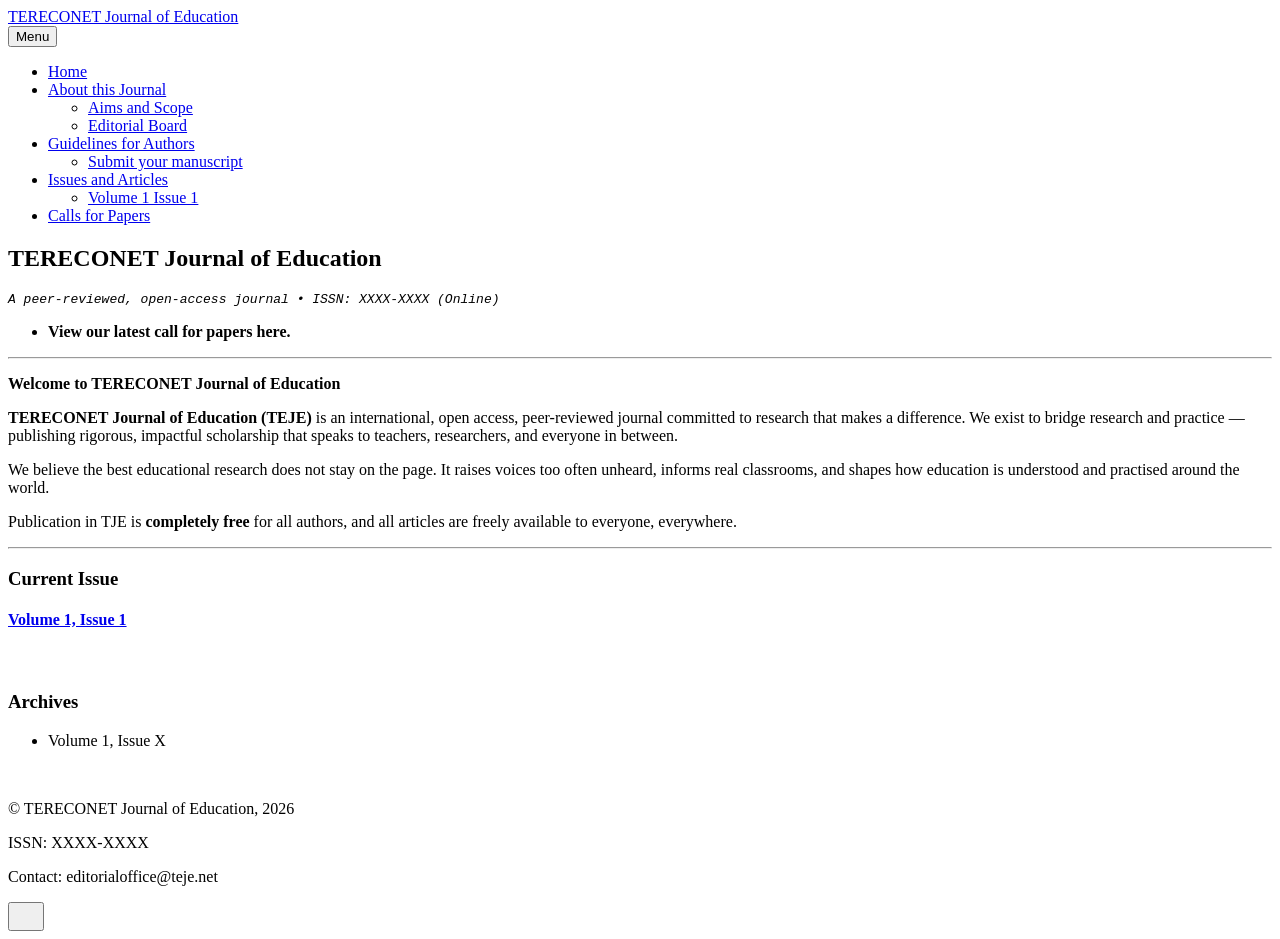
==== commit fab24bdf: "Updated from Publii" ====
--- a/index.html
+++ b/index.html
@@ -1,6 +1,6 @@
 <!DOCTYPE html><html lang="en-gb"><head><meta charset="utf-8"><meta http-equiv="X-UA-Compatible" content="IE=edge"><meta name="viewport" content="width=device-width,initial-scale=1"><title>TERECONET Journal of Education - TERECONET Journal of Education</title><meta name="description" content="A peer-reviewed, open-access journal • ISSN: XXXX-XXXX (Online) View our latest call for papers here. Welcome to TERECONET Journal of Education TERECONET Journal of Education (TEJE) is an international, open access, peer-reviewed journal committed to research that makes a difference. We exist to bridge research&amp;hellip;"><meta name="generator" content="Publii Open-Source CMS for Static Site"><link rel="canonical" href="https://www.teje.net/"><link rel="alternate" type="application/atom+xml" href="https://www.teje.net/feed.xml" title="TERECONET Journal of Education - RSS"><link rel="alternate" type="application/json" href="https://www.teje.net/feed.json" title="TERECONET Journal of Education - JSON"><meta property="og:title" content="TERECONET Journal of Education"><meta property="og:site_name" content="TERECONET Journal of Education"><meta property="og:description" content="A peer-reviewed, open-access journal • ISSN: XXXX-XXXX (Online) View our latest call for papers here. Welcome to TERECONET Journal of Education TERECONET Journal of Education (TEJE) is an international, open access, peer-reviewed journal committed to research that makes a difference. We exist to bridge research&amp;hellip;"><meta property="og:url" content="https://www.teje.net/"><meta property="og:type" content="article"><link rel="stylesheet" href="https://www.teje.net/assets/css/style.css?v&#x3D;ebbb80e369160bb1013036abb6d10422"><script type="application/ld+json">{"@context":"http://schema.org","@type":"Article","mainEntityOfPage":{"@type":"WebPage","@id":"https://www.teje.net/"},"headline":"TERECONET Journal of Education","datePublished":"2026-08-20T18:52+07:00","dateModified":"2026-08-23T10:45+07:00","description":"A peer-reviewed, open-access journal • ISSN: XXXX-XXXX (Online) View our latest call for papers here. Welcome to TERECONET Journal of Education TERECONET Journal of Education (TEJE) is an international, open access, peer-reviewed journal committed to research that makes a difference. We exist to bridge research&hellip;","author":{"@type":"Person","name":"Vu Tran Thanh","url":"https://www.teje.net/authors/vu-tran-thanh/"},"publisher":{"@type":"Organization","name":"Vu Tran Thanh"}}</script><noscript><style>img[loading] {
                     opacity: 1;
-                }</style></noscript></head><body class="page-template"><header class="top js-header"><a class="logo" href="https://www.teje.net/">TERECONET Journal of Education</a><nav class="navbar js-navbar"><button class="navbar__toggle js-toggle" aria-label="Menu" aria-haspopup="true" aria-expanded="false"><span class="navbar__toggle-box"><span class="navbar__toggle-inner">Menu</span></span></button><ul class="navbar__menu"><li class="active"><a href="https://www.teje.net/" target="_self">Home</a></li><li class="has-submenu"><a href="https://www.teje.net/about/" target="_self" aria-haspopup="true" aria-expanded="false">About this Journal</a><ul class="navbar__submenu level-2" aria-hidden="true"><li><a href="https://www.teje.net/about/aims-and-scope/" target="_self">Aims and Scope</a></li><li><a href="https://www.teje.net/about/editorial-board/" target="_self">Editorial Board</a></li></ul></li><li class="has-submenu"><a href="https://www.teje.net/for-authors/" target="_self" aria-haspopup="true" aria-expanded="false">Guidelines for Authors</a><ul class="navbar__submenu level-2" aria-hidden="true"><li><a href="https://journal.tereconet.com/index.php/teje/index" target="_blank">Submit your manuscript</a></li></ul></li><li class="has-submenu"><a href="https://www.teje.net/issues-and-articles/" target="_self" aria-haspopup="true" aria-expanded="false">Issues and Articles</a><ul class="navbar__submenu level-2" aria-hidden="true"><li><a href="https://www.teje.net/tags/vol-1-issue-1/" target="_self">Volume 1 Issue 1</a></li></ul></li><li><a href="https://www.teje.net/tags/call-for-papers/" target="_self">Calls for Papers</a></li></ul></nav></header><main class="page"><article class="content"><div class="hero hero--noimage"><header class="hero__content"><div class="wrapper"><h1>TERECONET Journal of Education</h1></div></header></div><div class="entry-wrapper content__entry"><pre class="align-center"><em><span style="color: #000000;">A peer-reviewed, open-access journal • ISSN: XXXX-XXXX (Online)</span></em></pre><ul><li><strong>View our latest call for papers here.</strong></li></ul><hr><div><p class="align-center"><strong>Welcome to TERECONET Journal of Education</strong></p><p><strong>TERECONET Journal of Education (TEJE)</strong> is an international, open access, peer-reviewed journal committed to research that makes a difference. We exist to bridge research and practice — publishing rigorous, impactful scholarship that speaks to teachers, researchers, and everyone in between.</p><p>We believe the best educational research does not stay on the page. It raises voices too often unheard, informs real classrooms, and shapes how education is understood and practised around the world.</p><p>Publication in TJE is <strong>completely free</strong> for all authors, and all articles are freely available to everyone, everywhere.</p></div><hr><h3>Current Issue</h3><h4><a href="https://www.teje.net/issues-and-articles/volume-1-issue-1/">Volume 1, Issue 1</a></h4><h3> </h3><h3>Archives</h3><ul><li>Volume 1, Issue X</li></ul><p> </p></div></article></main><footer class="footer"><div class="wrapper"><div class="footer__copyright"><p>TERECONET Journal of Education, 2026</p><p>ISSN: XXXX-XXXX</p><p>Contact: tereconetjournal@gmail.com</p></div><button id="backToTop" class="footer__bttop" aria-label="Back to top" title="Back to top"><svg width="20" height="20"><use xlink:href="https://www.teje.net/assets/svg/svg-map.svg#toparrow"/></svg></button></div></footer><script defer="defer" src="https://www.teje.net/assets/js/scripts.min.js?v&#x3D;dafec4f87fead6718cb125f0b0fc8441"></script><script>window.publiiThemeMenuConfig={mobileMenuMode:'sidebar',animationSpeed:300,submenuWidth: 'auto',doubleClickTime:500,mobileMenuExpandableSubmenus:true,relatedContainerForOverlayMenuSelector:'.top'};</script><script>var images = document.querySelectorAll('img[loading]');
+                }</style></noscript></head><body class="page-template"><header class="top js-header"><a class="logo" href="https://www.teje.net/">TERECONET Journal of Education</a><nav class="navbar js-navbar"><button class="navbar__toggle js-toggle" aria-label="Menu" aria-haspopup="true" aria-expanded="false"><span class="navbar__toggle-box"><span class="navbar__toggle-inner">Menu</span></span></button><ul class="navbar__menu"><li class="active"><a href="https://www.teje.net/" target="_self">Home</a></li><li class="has-submenu"><a href="https://www.teje.net/about/" target="_self" aria-haspopup="true" aria-expanded="false">About this Journal</a><ul class="navbar__submenu level-2" aria-hidden="true"><li><a href="https://www.teje.net/about/aims-and-scope/" target="_self">Aims and Scope</a></li><li><a href="https://www.teje.net/about/editorial-board/" target="_self">Editorial Board</a></li></ul></li><li class="has-submenu"><a href="https://www.teje.net/for-authors/" target="_self" aria-haspopup="true" aria-expanded="false">Guidelines for Authors</a><ul class="navbar__submenu level-2" aria-hidden="true"><li><a href="https://journal.tereconet.com/index.php/teje/index" target="_blank">Submit your manuscript</a></li></ul></li><li class="has-submenu"><a href="https://www.teje.net/issues-and-articles/" target="_self" aria-haspopup="true" aria-expanded="false">Issues and Articles</a><ul class="navbar__submenu level-2" aria-hidden="true"><li><a href="https://www.teje.net/tags/vol-1-issue-1/" target="_self">Volume 1 Issue 1</a></li></ul></li><li><a href="https://www.teje.net/tags/call-for-papers/" target="_self">Calls for Papers</a></li></ul></nav></header><main class="page"><article class="content"><div class="hero hero--noimage"><header class="hero__content"><div class="wrapper"><h1>TERECONET Journal of Education</h1></div></header></div><div class="entry-wrapper content__entry"><pre class="align-center"><em><span style="color: #000000;">A peer-reviewed, open-access journal • ISSN: XXXX-XXXX (Online)</span></em></pre><ul><li><strong>View our latest call for papers here.</strong></li></ul><hr><div><p class="align-center"><strong>Welcome to TERECONET Journal of Education</strong></p><p><strong>TERECONET Journal of Education (TEJE)</strong> is an international, open access, peer-reviewed journal committed to research that makes a difference. We exist to bridge research and practice — publishing rigorous, impactful scholarship that speaks to teachers, researchers, and everyone in between.</p><p>We believe the best educational research does not stay on the page. It raises voices too often unheard, informs real classrooms, and shapes how education is understood and practised around the world.</p><p>Publication in TJE is <strong>completely free</strong> for all authors, and all articles are freely available to everyone, everywhere.</p></div><hr><h3>Current Issue</h3><h4><a href="https://www.teje.net/issues-and-articles/volume-1-issue-1/">Volume 1, Issue 1</a></h4><h3> </h3><h3>Archives</h3><ul><li>Volume 1, Issue X</li></ul><p> </p></div></article></main><footer class="footer"><div class="wrapper"><div class="footer__copyright"><p>© TERECONET Journal of Education, 2026</p><p>ISSN: XXXX-XXXX</p><p>Contact: editorialoffice@teje.net</p></div><button id="backToTop" class="footer__bttop" aria-label="Back to top" title="Back to top"><svg width="20" height="20"><use xlink:href="https://www.teje.net/assets/svg/svg-map.svg#toparrow"/></svg></button></div></footer><script defer="defer" src="https://www.teje.net/assets/js/scripts.min.js?v&#x3D;dafec4f87fead6718cb125f0b0fc8441"></script><script>window.publiiThemeMenuConfig={mobileMenuMode:'sidebar',animationSpeed:300,submenuWidth: 'auto',doubleClickTime:500,mobileMenuExpandableSubmenus:true,relatedContainerForOverlayMenuSelector:'.top'};</script><script>var images = document.querySelectorAll('img[loading]');
         for (var i = 0; i < images.length; i++) {
             if (images[i].complete) {
                 images[i].classList.add('is-loaded');
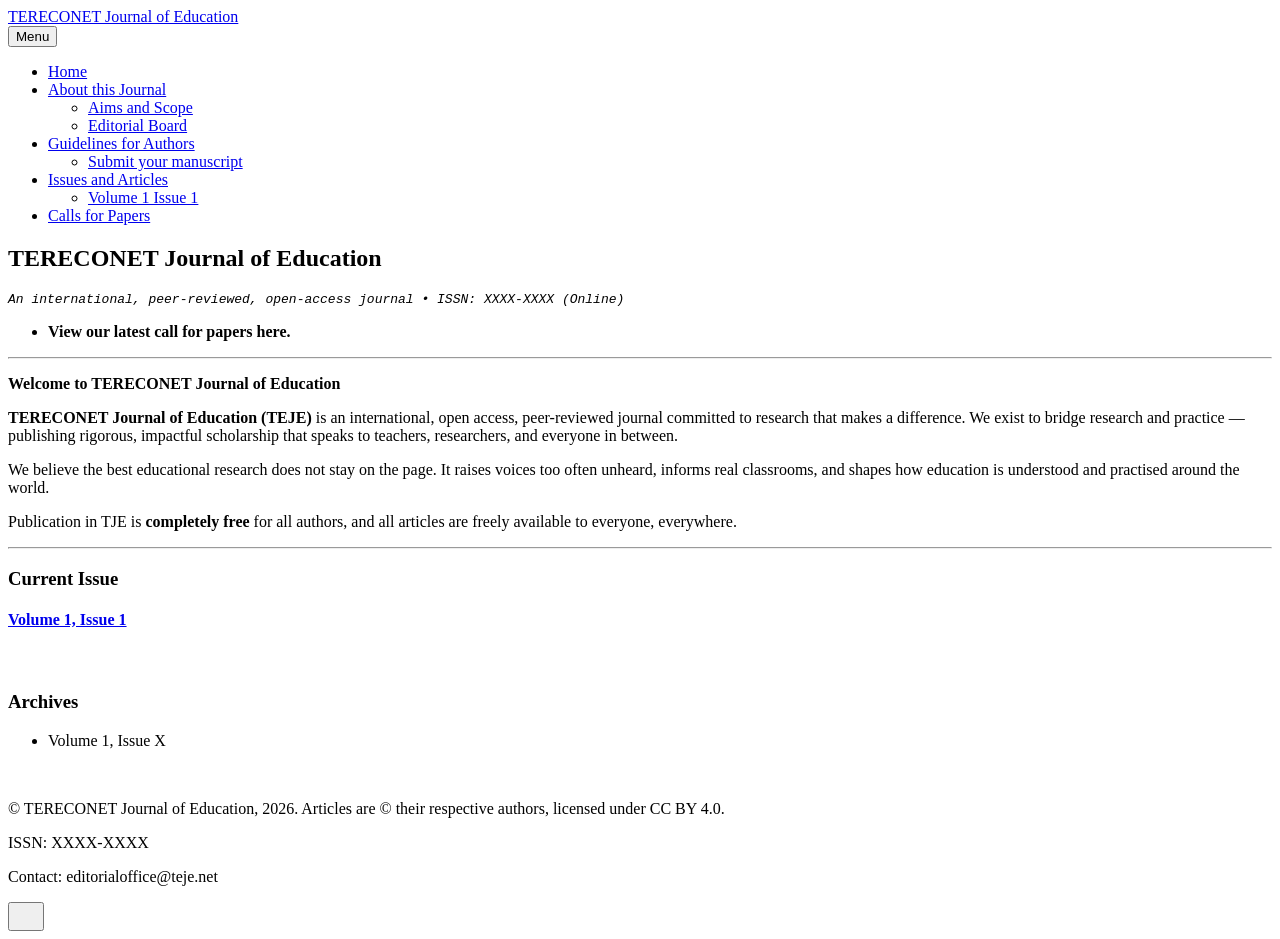
==== commit de3b0ad9: "Updated from Publii" ====
--- a/index.html
+++ b/index.html
@@ -1,6 +1,6 @@
-<!DOCTYPE html><html lang="en-gb"><head><meta charset="utf-8"><meta http-equiv="X-UA-Compatible" content="IE=edge"><meta name="viewport" content="width=device-width,initial-scale=1"><title>TERECONET Journal of Education - TERECONET Journal of Education</title><meta name="description" content="A peer-reviewed, open-access journal • ISSN: XXXX-XXXX (Online) View our latest call for papers here. Welcome to TERECONET Journal of Education TERECONET Journal of Education (TEJE) is an international, open access, peer-reviewed journal committed to research that makes a difference. We exist to bridge research&amp;hellip;"><meta name="generator" content="Publii Open-Source CMS for Static Site"><link rel="canonical" href="https://www.teje.net/"><link rel="alternate" type="application/atom+xml" href="https://www.teje.net/feed.xml" title="TERECONET Journal of Education - RSS"><link rel="alternate" type="application/json" href="https://www.teje.net/feed.json" title="TERECONET Journal of Education - JSON"><meta property="og:title" content="TERECONET Journal of Education"><meta property="og:site_name" content="TERECONET Journal of Education"><meta property="og:description" content="A peer-reviewed, open-access journal • ISSN: XXXX-XXXX (Online) View our latest call for papers here. Welcome to TERECONET Journal of Education TERECONET Journal of Education (TEJE) is an international, open access, peer-reviewed journal committed to research that makes a difference. We exist to bridge research&amp;hellip;"><meta property="og:url" content="https://www.teje.net/"><meta property="og:type" content="article"><link rel="stylesheet" href="https://www.teje.net/assets/css/style.css?v&#x3D;ebbb80e369160bb1013036abb6d10422"><script type="application/ld+json">{"@context":"http://schema.org","@type":"Article","mainEntityOfPage":{"@type":"WebPage","@id":"https://www.teje.net/"},"headline":"TERECONET Journal of Education","datePublished":"2026-08-20T18:52+07:00","dateModified":"2026-08-23T10:45+07:00","description":"A peer-reviewed, open-access journal • ISSN: XXXX-XXXX (Online) View our latest call for papers here. Welcome to TERECONET Journal of Education TERECONET Journal of Education (TEJE) is an international, open access, peer-reviewed journal committed to research that makes a difference. We exist to bridge research&hellip;","author":{"@type":"Person","name":"Vu Tran Thanh","url":"https://www.teje.net/authors/vu-tran-thanh/"},"publisher":{"@type":"Organization","name":"Vu Tran Thanh"}}</script><noscript><style>img[loading] {
+<!DOCTYPE html><html lang="en-gb"><head><meta charset="utf-8"><meta http-equiv="X-UA-Compatible" content="IE=edge"><meta name="viewport" content="width=device-width,initial-scale=1"><title>TERECONET Journal of Education - TERECONET Journal of Education</title><meta name="description" content="An international, peer-reviewed, open-access journal • ISSN: XXXX-XXXX (Online) View our latest call for papers here. Welcome to TERECONET Journal of Education TERECONET Journal of Education (TEJE) is an international, open access, peer-reviewed journal committed to research that makes a difference. We exist to bridge&amp;hellip;"><meta name="generator" content="Publii Open-Source CMS for Static Site"><link rel="canonical" href="https://www.teje.net/"><link rel="alternate" type="application/atom+xml" href="https://www.teje.net/feed.xml" title="TERECONET Journal of Education - RSS"><link rel="alternate" type="application/json" href="https://www.teje.net/feed.json" title="TERECONET Journal of Education - JSON"><meta property="og:title" content="TERECONET Journal of Education"><meta property="og:site_name" content="TERECONET Journal of Education"><meta property="og:description" content="An international, peer-reviewed, open-access journal • ISSN: XXXX-XXXX (Online) View our latest call for papers here. Welcome to TERECONET Journal of Education TERECONET Journal of Education (TEJE) is an international, open access, peer-reviewed journal committed to research that makes a difference. We exist to bridge&amp;hellip;"><meta property="og:url" content="https://www.teje.net/"><meta property="og:type" content="article"><link rel="stylesheet" href="https://www.teje.net/assets/css/style.css?v&#x3D;ebbb80e369160bb1013036abb6d10422"><script type="application/ld+json">{"@context":"http://schema.org","@type":"Article","mainEntityOfPage":{"@type":"WebPage","@id":"https://www.teje.net/"},"headline":"TERECONET Journal of Education","datePublished":"2026-08-20T18:52+07:00","dateModified":"2026-08-30T21:21+07:00","description":"An international, peer-reviewed, open-access journal • ISSN: XXXX-XXXX (Online) View our latest call for papers here. Welcome to TERECONET Journal of Education TERECONET Journal of Education (TEJE) is an international, open access, peer-reviewed journal committed to research that makes a difference. We exist to bridge&hellip;","author":{"@type":"Person","name":"Vu Tran Thanh","url":"https://www.teje.net/authors/vu-tran-thanh/"},"publisher":{"@type":"Organization","name":"Vu Tran Thanh"}}</script><noscript><style>img[loading] {
                     opacity: 1;
-                }</style></noscript></head><body class="page-template"><header class="top js-header"><a class="logo" href="https://www.teje.net/">TERECONET Journal of Education</a><nav class="navbar js-navbar"><button class="navbar__toggle js-toggle" aria-label="Menu" aria-haspopup="true" aria-expanded="false"><span class="navbar__toggle-box"><span class="navbar__toggle-inner">Menu</span></span></button><ul class="navbar__menu"><li class="active"><a href="https://www.teje.net/" target="_self">Home</a></li><li class="has-submenu"><a href="https://www.teje.net/about/" target="_self" aria-haspopup="true" aria-expanded="false">About this Journal</a><ul class="navbar__submenu level-2" aria-hidden="true"><li><a href="https://www.teje.net/about/aims-and-scope/" target="_self">Aims and Scope</a></li><li><a href="https://www.teje.net/about/editorial-board/" target="_self">Editorial Board</a></li></ul></li><li class="has-submenu"><a href="https://www.teje.net/for-authors/" target="_self" aria-haspopup="true" aria-expanded="false">Guidelines for Authors</a><ul class="navbar__submenu level-2" aria-hidden="true"><li><a href="https://journal.tereconet.com/index.php/teje/index" target="_blank">Submit your manuscript</a></li></ul></li><li class="has-submenu"><a href="https://www.teje.net/issues-and-articles/" target="_self" aria-haspopup="true" aria-expanded="false">Issues and Articles</a><ul class="navbar__submenu level-2" aria-hidden="true"><li><a href="https://www.teje.net/tags/vol-1-issue-1/" target="_self">Volume 1 Issue 1</a></li></ul></li><li><a href="https://www.teje.net/tags/call-for-papers/" target="_self">Calls for Papers</a></li></ul></nav></header><main class="page"><article class="content"><div class="hero hero--noimage"><header class="hero__content"><div class="wrapper"><h1>TERECONET Journal of Education</h1></div></header></div><div class="entry-wrapper content__entry"><pre class="align-center"><em><span style="color: #000000;">A peer-reviewed, open-access journal • ISSN: XXXX-XXXX (Online)</span></em></pre><ul><li><strong>View our latest call for papers here.</strong></li></ul><hr><div><p class="align-center"><strong>Welcome to TERECONET Journal of Education</strong></p><p><strong>TERECONET Journal of Education (TEJE)</strong> is an international, open access, peer-reviewed journal committed to research that makes a difference. We exist to bridge research and practice — publishing rigorous, impactful scholarship that speaks to teachers, researchers, and everyone in between.</p><p>We believe the best educational research does not stay on the page. It raises voices too often unheard, informs real classrooms, and shapes how education is understood and practised around the world.</p><p>Publication in TJE is <strong>completely free</strong> for all authors, and all articles are freely available to everyone, everywhere.</p></div><hr><h3>Current Issue</h3><h4><a href="https://www.teje.net/issues-and-articles/volume-1-issue-1/">Volume 1, Issue 1</a></h4><h3> </h3><h3>Archives</h3><ul><li>Volume 1, Issue X</li></ul><p> </p></div></article></main><footer class="footer"><div class="wrapper"><div class="footer__copyright"><p>© TERECONET Journal of Education, 2026</p><p>ISSN: XXXX-XXXX</p><p>Contact: editorialoffice@teje.net</p></div><button id="backToTop" class="footer__bttop" aria-label="Back to top" title="Back to top"><svg width="20" height="20"><use xlink:href="https://www.teje.net/assets/svg/svg-map.svg#toparrow"/></svg></button></div></footer><script defer="defer" src="https://www.teje.net/assets/js/scripts.min.js?v&#x3D;dafec4f87fead6718cb125f0b0fc8441"></script><script>window.publiiThemeMenuConfig={mobileMenuMode:'sidebar',animationSpeed:300,submenuWidth: 'auto',doubleClickTime:500,mobileMenuExpandableSubmenus:true,relatedContainerForOverlayMenuSelector:'.top'};</script><script>var images = document.querySelectorAll('img[loading]');
+                }</style></noscript></head><body class="page-template"><header class="top js-header"><a class="logo" href="https://www.teje.net/">TERECONET Journal of Education</a><nav class="navbar js-navbar"><button class="navbar__toggle js-toggle" aria-label="Menu" aria-haspopup="true" aria-expanded="false"><span class="navbar__toggle-box"><span class="navbar__toggle-inner">Menu</span></span></button><ul class="navbar__menu"><li class="active"><a href="https://www.teje.net/" target="_self">Home</a></li><li class="has-submenu"><a href="https://www.teje.net/about/" target="_self" aria-haspopup="true" aria-expanded="false">About this Journal</a><ul class="navbar__submenu level-2" aria-hidden="true"><li><a href="https://www.teje.net/about/aims-and-scope/" target="_self">Aims and Scope</a></li><li><a href="https://www.teje.net/about/editorial-board/" target="_self">Editorial Board</a></li></ul></li><li class="has-submenu"><a href="https://www.teje.net/for-authors/" target="_self" aria-haspopup="true" aria-expanded="false">Guidelines for Authors</a><ul class="navbar__submenu level-2" aria-hidden="true"><li><a href="https://journal.tereconet.com/index.php/teje/index" target="_blank">Submit your manuscript</a></li></ul></li><li class="has-submenu"><a href="https://www.teje.net/issues-and-articles/" target="_self" aria-haspopup="true" aria-expanded="false">Issues and Articles</a><ul class="navbar__submenu level-2" aria-hidden="true"><li><a href="https://www.teje.net/tags/vol-1-issue-1/" target="_self">Volume 1 Issue 1</a></li></ul></li><li><a href="https://www.teje.net/tags/call-for-papers/" target="_self">Calls for Papers</a></li></ul></nav></header><main class="page"><article class="content"><div class="hero hero--noimage"><header class="hero__content"><div class="wrapper"><h1>TERECONET Journal of Education</h1></div></header></div><div class="entry-wrapper content__entry"><pre class="align-center"><em><span style="color: #000000;">An international, peer-reviewed, open-access journal • ISSN: XXXX-XXXX (Online)</span></em></pre><ul><li><strong>View our latest call for papers here.</strong></li></ul><hr><div><p class="align-center"><strong>Welcome to TERECONET Journal of Education</strong></p><p><strong>TERECONET Journal of Education (TEJE)</strong> is an international, open access, peer-reviewed journal committed to research that makes a difference. We exist to bridge research and practice — publishing rigorous, impactful scholarship that speaks to teachers, researchers, and everyone in between.</p><p>We believe the best educational research does not stay on the page. It raises voices too often unheard, informs real classrooms, and shapes how education is understood and practised around the world.</p><p>Publication in TJE is <strong>completely free</strong> for all authors, and all articles are freely available to everyone, everywhere.</p></div><hr><h3>Current Issue</h3><h4><a href="https://www.teje.net/issues-and-articles/volume-1-issue-1/">Volume 1, Issue 1</a></h4><h3> </h3><h3>Archives</h3><ul><li>Volume 1, Issue X</li></ul><p> </p></div></article></main><footer class="footer"><div class="wrapper"><div class="footer__copyright"><p>© TERECONET Journal of Education, 2026. Articles are © their respective authors, licensed under CC BY 4.0.</p><p>ISSN: XXXX-XXXX</p><p>Contact: editorialoffice@teje.net</p></div><button id="backToTop" class="footer__bttop" aria-label="Back to top" title="Back to top"><svg width="20" height="20"><use xlink:href="https://www.teje.net/assets/svg/svg-map.svg#toparrow"/></svg></button></div></footer><script defer="defer" src="https://www.teje.net/assets/js/scripts.min.js?v&#x3D;dafec4f87fead6718cb125f0b0fc8441"></script><script>window.publiiThemeMenuConfig={mobileMenuMode:'sidebar',animationSpeed:300,submenuWidth: 'auto',doubleClickTime:500,mobileMenuExpandableSubmenus:true,relatedContainerForOverlayMenuSelector:'.top'};</script><script>var images = document.querySelectorAll('img[loading]');
         for (var i = 0; i < images.length; i++) {
             if (images[i].complete) {
                 images[i].classList.add('is-loaded');
